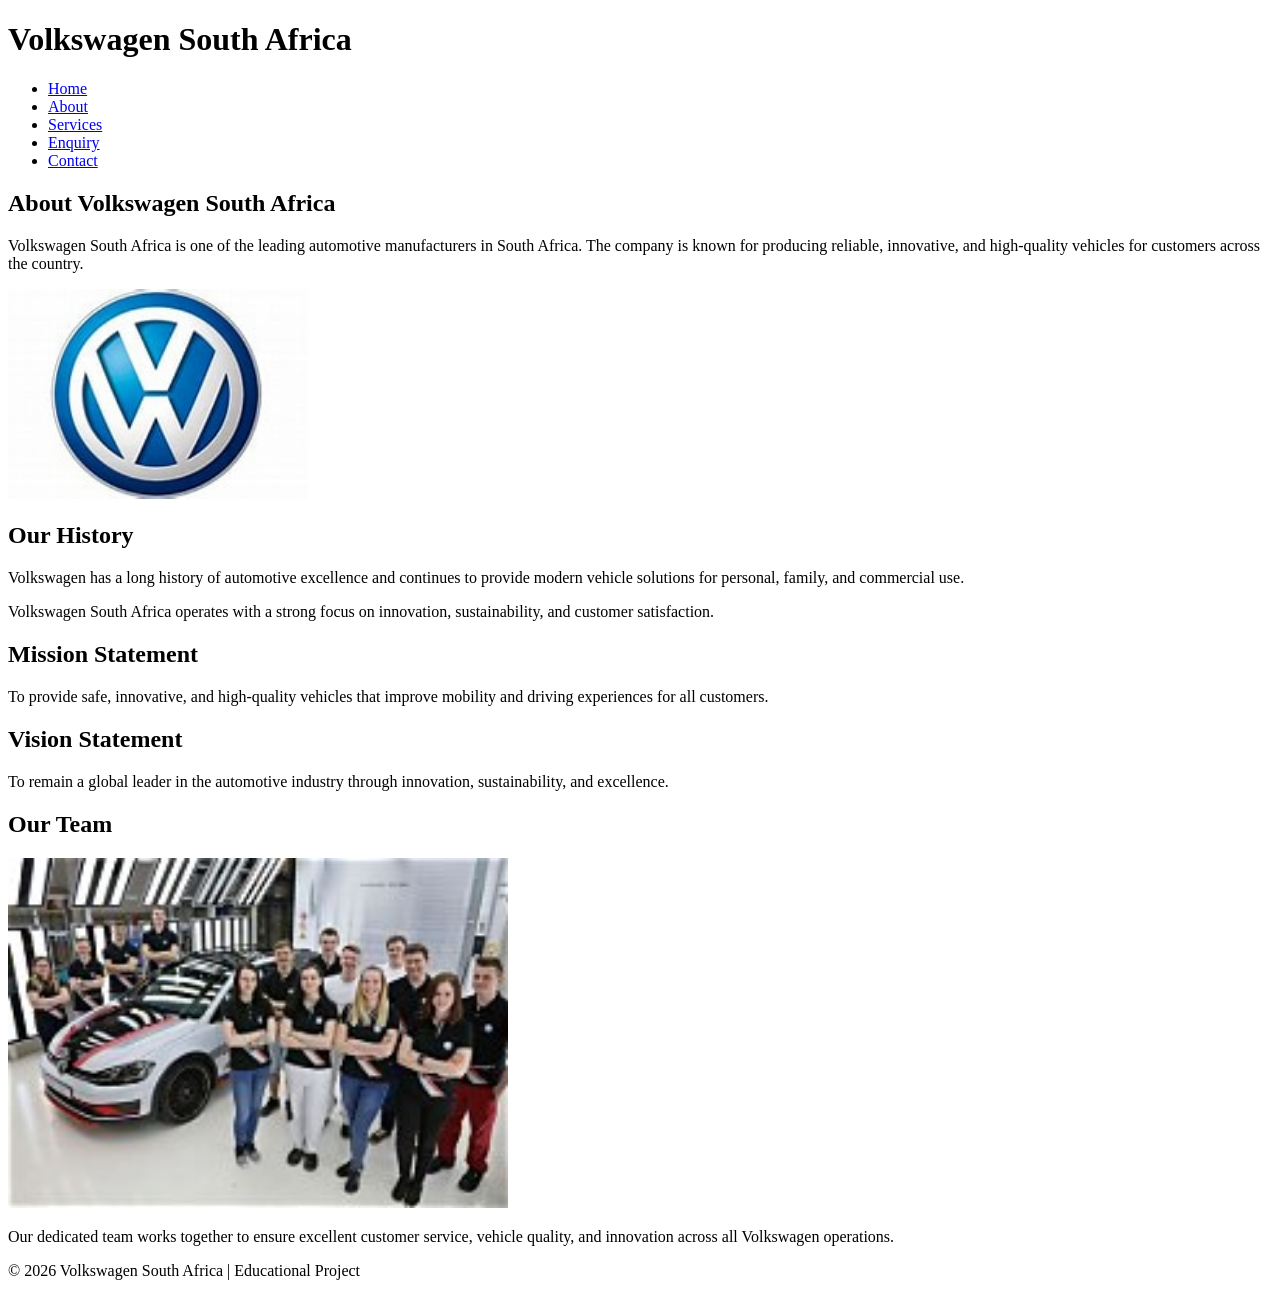
==== about.html @ 04bba664 "initial project setup with HTML structure" ====
<!DOCTYPE html>
<html lang="en">

<head>
    <!-- Meta Information -->
    <meta charset="UTF-8">
    <meta name="viewport" content="width=device-width, initial-scale=1.0">

    <!-- Website Title -->
    <title>About - Volkswagen South Africa</title>
</head>

<body>

    <!-- Header Section -->
    <header>

        <!-- Website Logo -->
        <h1>Volkswagen South Africa</h1>

        <!-- Navigation Menu -->
        <nav>
            <ul>
                <li><a href="index.html">Home</a></li>
                <li><a href="about.html">About</a></li>
                <li><a href="services.html">Services</a></li>
                <li><a href="enquiry.html">Enquiry</a></li>
                <li><a href="contact.html">Contact</a></li>
            </ul>
        </nav>

    </header>

    <!-- Main Content -->
    <main>

        <!-- About Introduction -->
        <section>

            <h2>About Volkswagen South Africa</h2>

            <p>
                Volkswagen South Africa is one of the leading automotive
                manufacturers in South Africa. The company is known for
                producing reliable, innovative, and high-quality vehicles
                for customers across the country.
            </p>

            <img src="images/logo.png"
                 alt="Volkswagen Logo"
                 width="300">

        </section>

        <!-- Company History -->
        <section>

            <h2>Our History</h2>

            <p>
                Volkswagen has a long history of automotive excellence
                and continues to provide modern vehicle solutions for
                personal, family, and commercial use.
            </p>

            <p>
                Volkswagen South Africa operates with a strong focus
                on innovation, sustainability, and customer satisfaction.
            </p>

        </section>

        <!-- Mission and Vision -->
        <section>

            <h2>Mission Statement</h2>

            <p>
                To provide safe, innovative, and high-quality vehicles
                that improve mobility and driving experiences for all customers.
            </p>

            <h2>Vision Statement</h2>

            <p>
                To remain a global leader in the automotive industry
                through innovation, sustainability, and excellence.
            </p>

        </section>

        <!-- Team Section -->
        <section>

            <h2>Our Team</h2>

            <img src="images/team.jpg"
                 alt="Volkswagen Team"
                 width="500">

            <p>
                Our dedicated team works together to ensure excellent
                customer service, vehicle quality, and innovation
                across all Volkswagen operations.
            </p>

        </section>

    </main>

    <!-- Footer -->
    <footer>

        <p>
            © 2026 Volkswagen South Africa |
            Educational Project
        </p>

    </footer>

</body>

</html>
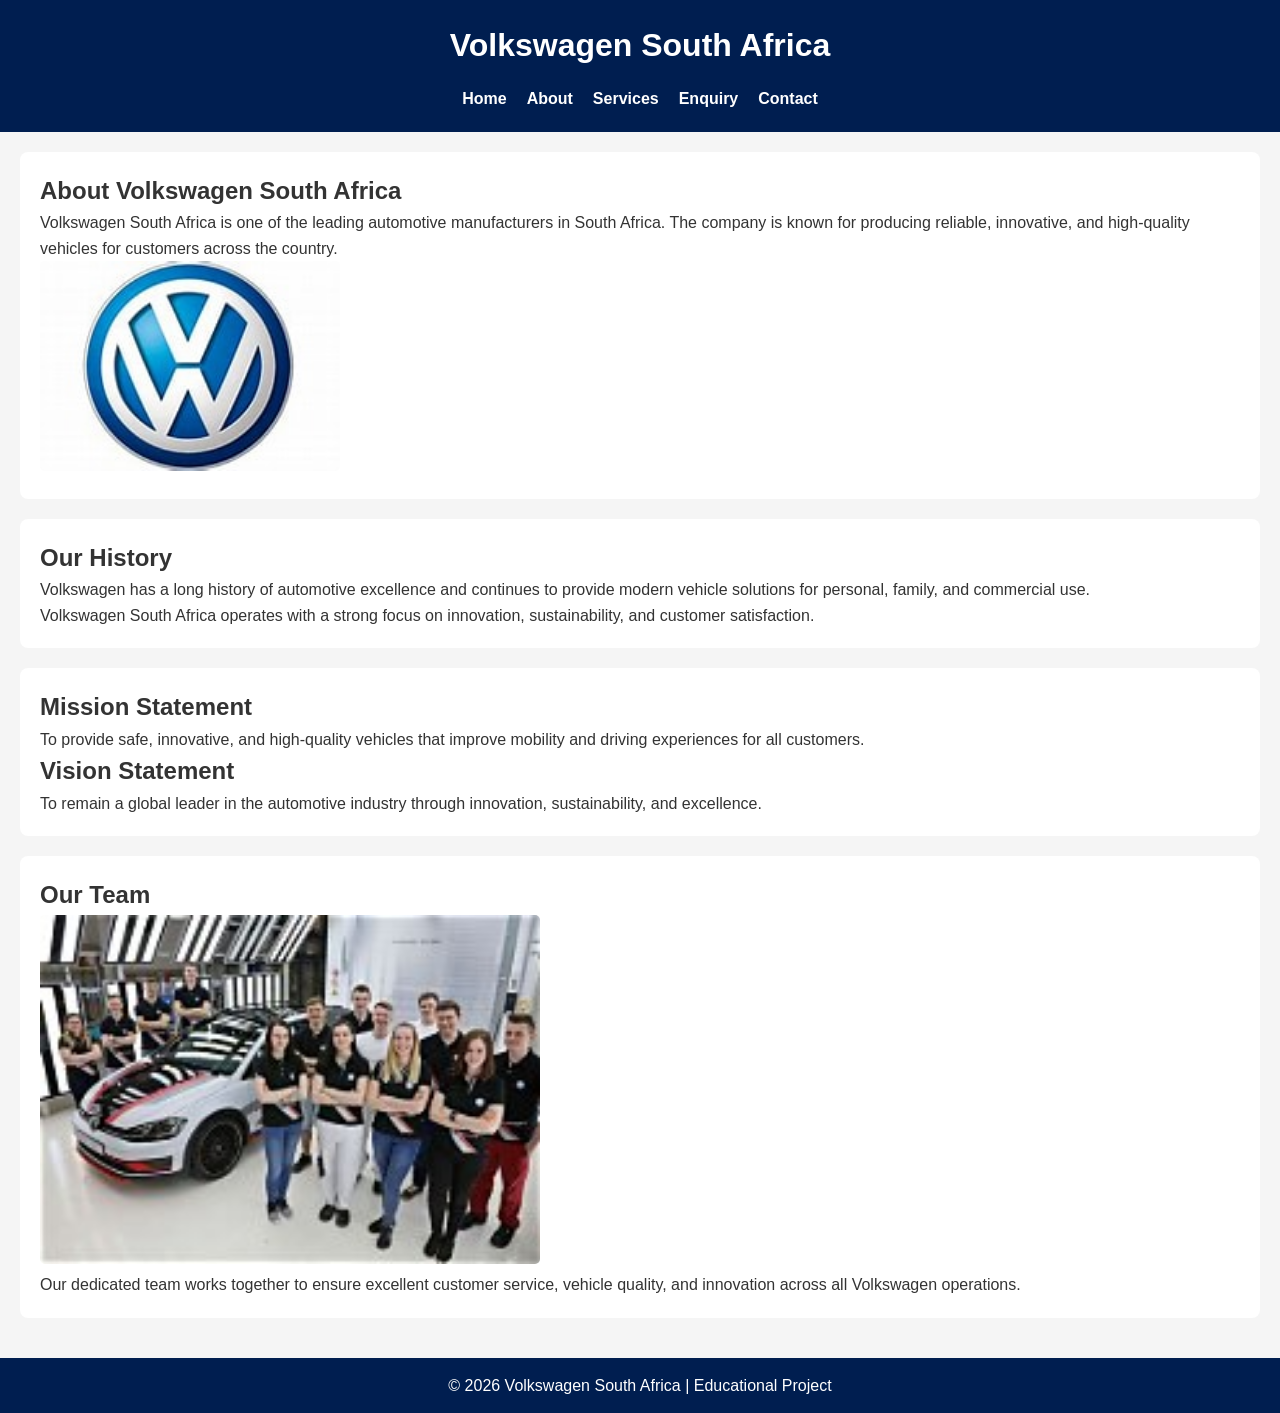
==== commit 492c5a20: "added external stylesheet and responsive base styling" ====
--- a/about.html
+++ b/about.html
@@ -9,6 +9,7 @@
 
     <!-- Website Title -->
     <title>About - Volkswagen South Africa</title>
+    <link rel="stylesheet" href="css/style.css">
 </head>
 
 <body>
--- a/css/style.css
+++ b/css/style.css
@@ -0,0 +1,83 @@
+/* CSS Reset */
+* {
+    margin: 0;
+    padding: 0;
+    box-sizing: border-box;
+}
+
+/* Body Styling */
+body {
+    font-family: Arial, sans-serif;
+    background-color: #f5f5f5;
+    color: #333;
+    line-height: 1.6;
+}
+
+/* Header */
+header {
+    background-color: #001e50;
+    color: white;
+    padding: 20px;
+    text-align: center;
+}
+
+/* Navigation */
+nav ul {
+    list-style: none;
+    display: flex;
+    justify-content: center;
+    gap: 20px;
+    margin-top: 15px;
+}
+
+nav a {
+    color: white;
+    text-decoration: none;
+    font-weight: bold;
+}
+
+nav a:hover {
+    color: #d4af37;
+}
+
+/* Main Content */
+main {
+    padding: 20px;
+}
+
+/* Sections */
+section {
+    background-color: white;
+    padding: 20px;
+    margin-bottom: 20px;
+    border-radius: 8px;
+}
+
+/* Images */
+img {
+    max-width: 100%;
+    height: auto;
+    border-radius: 5px;
+}
+
+/* Footer */
+footer {
+    background-color: #001e50;
+    color: white;
+    text-align: center;
+    padding: 15px;
+}
+
+/* Responsive Design */
+@media (max-width: 768px) {
+
+    nav ul {
+        flex-direction: column;
+        align-items: center;
+    }
+
+    body {
+        font-size: 14px;
+    }
+
+}
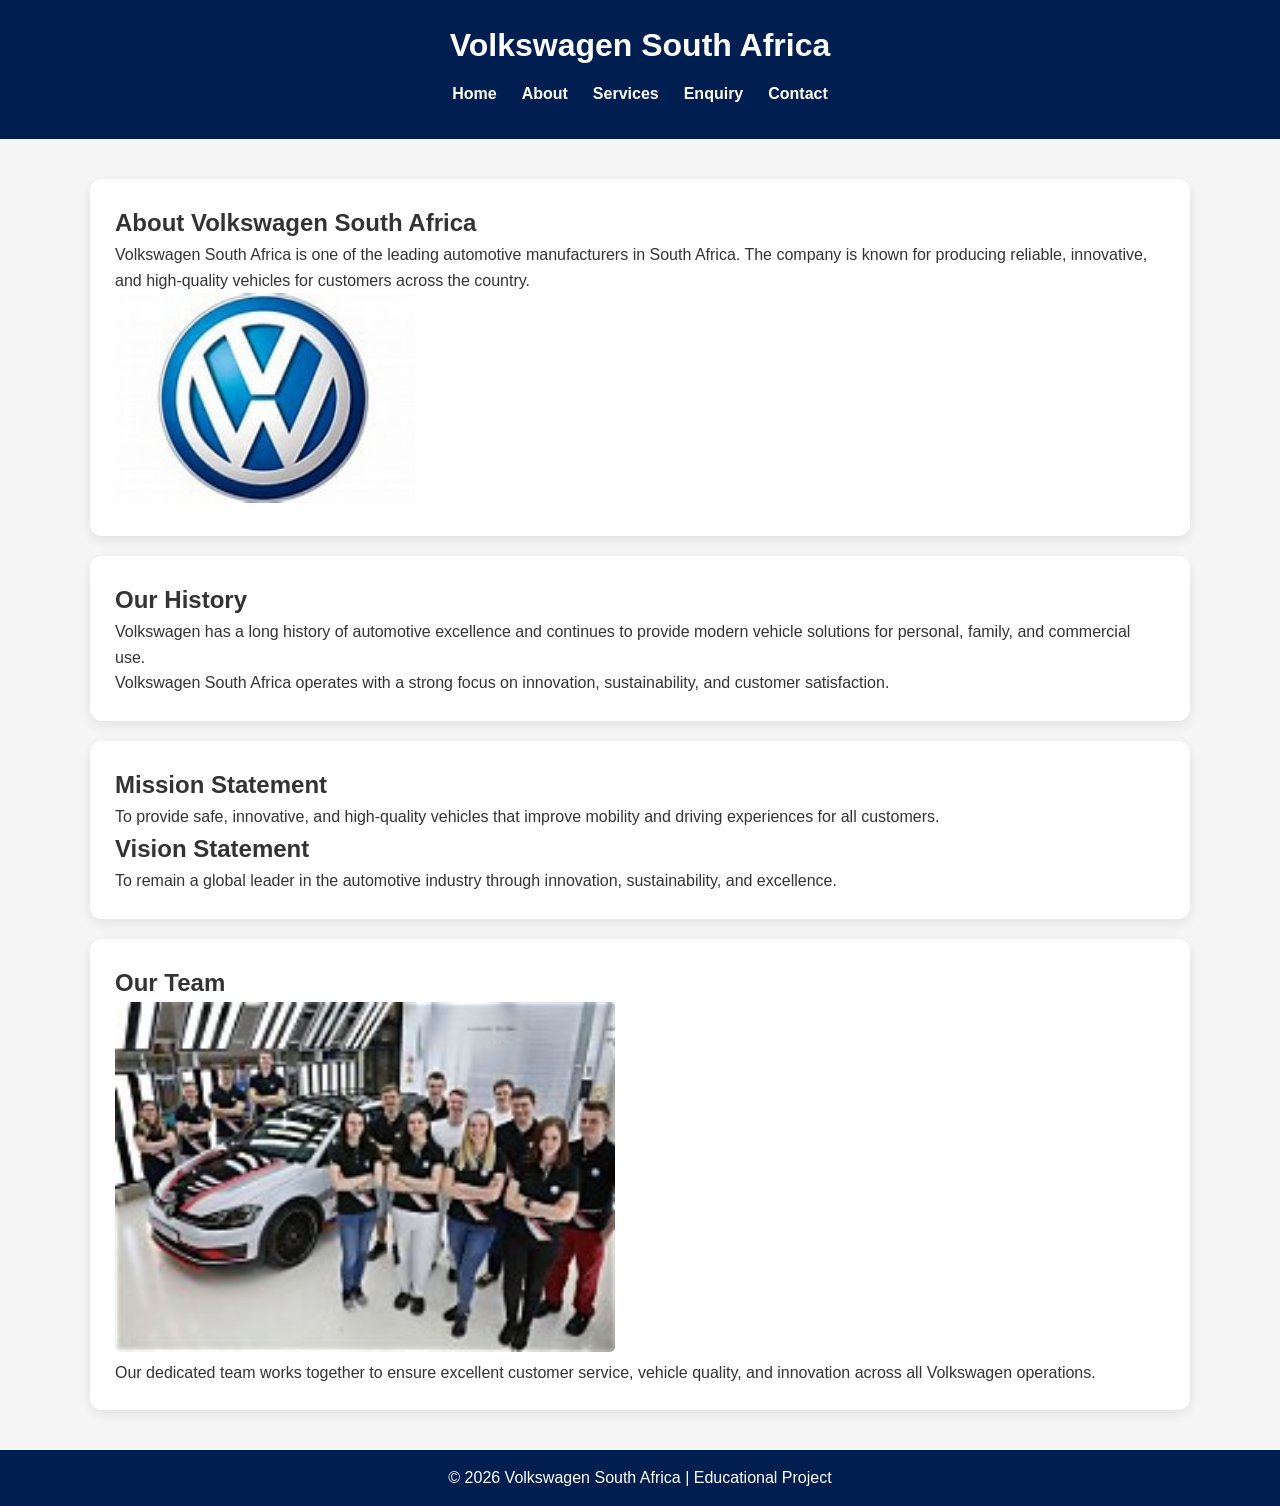
==== commit 21aaeb3f: "added robots.txt for SEO" ====
--- a/about.html
+++ b/about.html
@@ -119,6 +119,7 @@
         </p>
 
     </footer>
+    <script src="js/script.js"></script>
 
 </body>
 
--- a/css/style.css
+++ b/css/style.css
@@ -1,83 +1,143 @@
-/* CSS Reset */
+:root {
+    --primary: #001e50;
+    --accent: #d4af37;
+    --light: #f5f5f5;
+    --text: #333;
+}
+
+/* RESET */
 * {
     margin: 0;
     padding: 0;
     box-sizing: border-box;
 }
 
-/* Body Styling */
+/* BODY */
 body {
     font-family: Arial, sans-serif;
-    background-color: #f5f5f5;
-    color: #333;
+    background-color: var(--light);
+    color: var(--text);
     line-height: 1.6;
 }
 
-/* Header */
+/* HEADER */
 header {
-    background-color: #001e50;
+    background-color: var(--primary);
     color: white;
     padding: 20px;
     text-align: center;
 }
 
-/* Navigation */
+/* NAVIGATION */
 nav ul {
     list-style: none;
     display: flex;
     justify-content: center;
-    gap: 20px;
-    margin-top: 15px;
+    gap: 25px;
+    padding: 10px 0;
 }
 
 nav a {
     color: white;
     text-decoration: none;
     font-weight: bold;
+    position: relative;
 }
 
 nav a:hover {
-    color: #d4af37;
+    color: var(--accent);
 }
 
-/* Main Content */
+nav a::after {
+    content: "";
+    display: block;
+    width: 0;
+    height: 2px;
+    background: var(--accent);
+    transition: 0.3s;
+    margin: auto;
+}
+
+nav a:hover::after {
+    width: 100%;
+}
+
+/* MAIN */
 main {
     padding: 20px;
 }
 
-/* Sections */
+/* SECTIONS (CLEAN + PRO DESIGN) */
 section {
-    background-color: white;
-    padding: 20px;
-    margin-bottom: 20px;
-    border-radius: 8px;
+    background: white;
+    padding: 25px;
+    margin: 20px auto;
+    border-radius: 12px;
+    max-width: 1100px;
+    box-shadow: 0 4px 12px rgba(0,0,0,0.08);
 }
 
-/* Images */
+/* IMAGES */
 img {
     max-width: 100%;
     height: auto;
     border-radius: 5px;
 }
 
-/* Footer */
+/* FORM */
+form {
+    background: white;
+    padding: 20px;
+    border-radius: 10px;
+    max-width: 600px;
+    margin: auto;
+}
+
+input, select, textarea {
+    width: 100%;
+    padding: 10px;
+    margin-top: 5px;
+    margin-bottom: 15px;
+    border: 1px solid #ccc;
+    border-radius: 6px;
+}
+
+/* BUTTON */
+button {
+    background: var(--primary);
+    color: white;
+    padding: 10px 15px;
+    border: none;
+    border-radius: 6px;
+    cursor: pointer;
+}
+
+button:hover {
+    background: var(--accent);
+    color: black;
+}
+
+/* FOOTER */
 footer {
-    background-color: #001e50;
+    background-color: var(--primary);
     color: white;
     text-align: center;
     padding: 15px;
 }
 
-/* Responsive Design */
+/* RESPONSIVE */
 @media (max-width: 768px) {
-
     nav ul {
         flex-direction: column;
-        align-items: center;
+        text-align: center;
+    }
+
+    section {
+        margin: 10px;
+        padding: 15px;
     }
 
     body {
         font-size: 14px;
     }
-
 }
